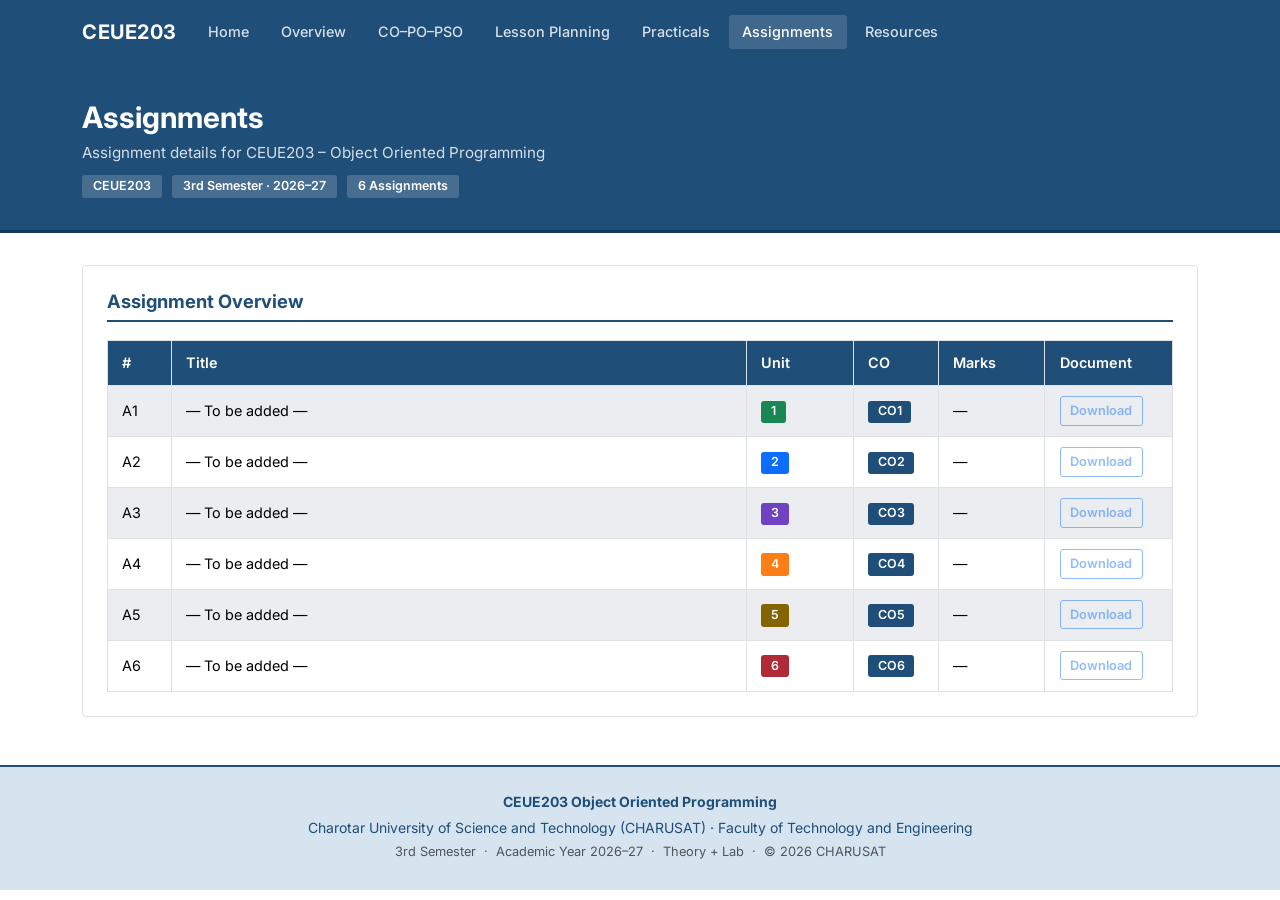
==== assignments.html @ 49689e84 "first commit" ====
<!DOCTYPE html>
<html lang="en">
<head>
  <meta charset="UTF-8">
  <meta name="viewport" content="width=device-width, initial-scale=1.0">
  <title>Assignments · CEUE203</title>
  <link href="https://cdn.jsdelivr.net/npm/bootstrap@5.3.2/dist/css/bootstrap.min.css" rel="stylesheet">
  <link rel="stylesheet" href="https://cdn.jsdelivr.net/npm/bootstrap-icons@1.11.1/font/bootstrap-icons.css">
  <link rel="stylesheet" href="style.css">
</head>
<body>

<!-- ── Navbar ─────────────────────────────────────────────────────────────── -->
<nav class="navbar navbar-expand-lg navbar-dark">
  <div class="container">
    <a class="navbar-brand" href="index.html">CEUE203</a>
    <button class="navbar-toggler" type="button" data-bs-toggle="collapse" data-bs-target="#nav">
      <span class="navbar-toggler-icon"></span>
    </button>
    <div class="collapse navbar-collapse" id="nav">
      <ul class="navbar-nav me-auto">
        <li class="nav-item"><a class="nav-link" href="index.html">Home</a></li>
        <li class="nav-item"><a class="nav-link" href="overview.html">Overview</a></li>
        <li class="nav-item"><a class="nav-link" href="co-po-pso.html">CO&ndash;PO&ndash;PSO</a></li>
        <li class="nav-item"><a class="nav-link" href="lesson-planning.html">Lesson Planning</a></li>
        <li class="nav-item"><a class="nav-link" href="practicals.html">Practicals</a></li>
        <li class="nav-item"><a class="nav-link active" href="assignments.html">Assignments</a></li>
        <li class="nav-item"><a class="nav-link" href="resources.html">Resources</a></li>
      </ul>
    </div>
  </div>
</nav>

<!-- ── Page Header ────────────────────────────────────────────────────────── -->
<div class="page-header">
  <div class="container">
    <h1>Assignments</h1>
    <p class="sub">Assignment details for CEUE203 &ndash; Object Oriented Programming</p>
    <div class="badges">
      <span class="badge">CEUE203</span>
      <span class="badge">3rd Semester · 2026–27</span>
      <span class="badge">6 Assignments</span>
    </div>
  </div>
</div>

<!-- ── Main content ───────────────────────────────────────────────────────── -->
<main class="container">

  <!-- Assignment summary table -->
  <div class="section-block">
    <h2>Assignment Overview</h2>
    <div class="table-responsive">
      <table class="table table-bordered table-striped table-sm">
        <thead>
          <tr>
            <th style="width:6%">#</th>
            <th>Title</th>
            <th style="width:10%">Unit</th>
            <th style="width:8%">CO</th>
            <th style="width:10%">Marks</th>
            <th style="width:12%">Document</th>
          </tr>
        </thead>
        <tbody>
          <tr>
            <td>A1</td>
            <td>— To be added —</td>
            <td><span class="badge unit-1">1</span></td>
            <td><span class="badge badge-co">CO1</span></td>
            <td>—</td>
            <td><a href="#" class="btn btn-sm btn-outline-primary drive-btn disabled" data-drive-key="A_1" aria-disabled="true">Download</a></td>
          </tr>
          <tr>
            <td>A2</td>
            <td>— To be added —</td>
            <td><span class="badge unit-2">2</span></td>
            <td><span class="badge badge-co">CO2</span></td>
            <td>—</td>
            <td><a href="#" class="btn btn-sm btn-outline-primary drive-btn disabled" data-drive-key="A_2" aria-disabled="true">Download</a></td>
          </tr>
          <tr>
            <td>A3</td>
            <td>— To be added —</td>
            <td><span class="badge unit-3">3</span></td>
            <td><span class="badge badge-co">CO3</span></td>
            <td>—</td>
            <td><a href="#" class="btn btn-sm btn-outline-primary drive-btn disabled" data-drive-key="A_3" aria-disabled="true">Download</a></td>
          </tr>
          <tr>
            <td>A4</td>
            <td>— To be added —</td>
            <td><span class="badge unit-4">4</span></td>
            <td><span class="badge badge-co">CO4</span></td>
            <td>—</td>
            <td><a href="#" class="btn btn-sm btn-outline-primary drive-btn disabled" data-drive-key="A_4" aria-disabled="true">Download</a></td>
          </tr>
          <tr>
            <td>A5</td>
            <td>— To be added —</td>
            <td><span class="badge unit-5">5</span></td>
            <td><span class="badge badge-co">CO5</span></td>
            <td>—</td>
            <td><a href="#" class="btn btn-sm btn-outline-primary drive-btn disabled" data-drive-key="A_5" aria-disabled="true">Download</a></td>
          </tr>
          <tr>
            <td>A6</td>
            <td>— To be added —</td>
            <td><span class="badge unit-6">6</span></td>
            <td><span class="badge badge-co">CO6</span></td>
            <td>—</td>
            <td><a href="#" class="btn btn-sm btn-outline-primary drive-btn disabled" data-drive-key="A_6" aria-disabled="true">Download</a></td>
          </tr>
        </tbody>
      </table>
    </div>
  </div>

</main>

<!-- ── Footer ─────────────────────────────────────────────────────────────── -->
<footer class="site-footer">
  <div class="container">
    <p><strong>CEUE203 Object Oriented Programming</strong></p>
    <p>Charotar University of Science and Technology (CHARUSAT) &middot; Faculty of Technology and Engineering</p>
    <p class="text-muted">3rd Semester &nbsp;&middot;&nbsp; Academic Year 2026–27 &nbsp;&middot;&nbsp; Theory + Lab &nbsp;&middot;&nbsp; &copy; 2026 CHARUSAT</p>
  </div>
</footer>

<script src="https://cdn.jsdelivr.net/npm/bootstrap@5.3.2/dist/js/bootstrap.bundle.min.js"></script>
<script src="main.js"></script>
</body>
</html>
---- style.css ----
/* ============================================================================
   CEUE203 Object Oriented Programming
   Custom Stylesheet (Bootstrap 5 overrides)
   ============================================================================ */

@import url('https://fonts.googleapis.com/css2?family=Inter:wght@400;600;700&display=swap');

/* ─── CSS Variables ─────────────────────────────────────────────────────── */
:root {
  --primary:   #1F4E79;
  --accent:    #D6E4F0;
  --white:     #ffffff;
  --light-bg:  #f8f9fa;
  --text:      #212529;
  --muted:     #6c757d;
  --border:    #dee2e6;
}

/* ─── Global ─────────────────────────────────────────────────────────────── */
body {
  font-family: 'Inter', system-ui, sans-serif;
  font-size: 0.95rem;
  color: var(--text);
  background: var(--white);
}

h1, h2, h3, h4, h5, h6 {
  font-family: 'Inter', sans-serif;
  font-weight: 700;
  color: var(--primary);
}

a {
  color: var(--primary);
}

a:hover {
  color: #163a5f;
}

/* ─── Navbar ─────────────────────────────────────────────────────────────── */
.navbar {
  background-color: var(--primary) !important;
  padding: 0.75rem 0;
}

.navbar-brand {
  font-weight: 700;
  font-size: 1.25rem;
  color: var(--white) !important;
  letter-spacing: 0.5px;
}

.navbar-nav .nav-link {
  color: rgba(255,255,255,0.82) !important;
  font-weight: 500;
  font-size: 0.9rem;
  padding: 0.4rem 0.85rem !important;
  border-radius: 3px;
  margin: 0 0.15rem;
}

.navbar-nav .nav-link:hover,
.navbar-nav .nav-link.active {
  color: var(--white) !important;
  background-color: rgba(255,255,255,0.15);
}

.navbar-toggler {
  border-color: rgba(255,255,255,0.4);
}

.navbar-toggler-icon {
  background-image: url("data:image/svg+xml,%3csvg xmlns='http://www.w3.org/2000/svg' viewBox='0 0 30 30'%3e%3cpath stroke='rgba%28255,255,255,0.85%29' stroke-linecap='round' stroke-miterlimit='10' stroke-width='2' d='M4 7h22M4 15h22M4 23h22'/%3e%3c/svg%3e");
}

/* View-mode toggle pill */
.view-mode-toggle {
  display: flex;
  align-items: center;
  gap: 0.6rem;
  background: rgba(255,255,255,0.12);
  border-radius: 4px;
  padding: 0.35rem 0.75rem;
}

.view-mode-toggle label {
  color: var(--white);
  font-size: 0.82rem;
  font-weight: 600;
  margin: 0;
  cursor: pointer;
  white-space: nowrap;
  letter-spacing: 0.3px;
}

.form-check-input {
  cursor: pointer;
  width: 2.6rem;
  height: 1.35rem;
  background-color: rgba(255,255,255,0.25);
  border-color: rgba(255,255,255,0.4);
}

.form-check-input:checked {
  background-color: var(--accent);
  border-color: var(--accent);
}

.form-check-input:focus {
  box-shadow: none;
}

/* ─── Page Header ────────────────────────────────────────────────────────── */
.page-header {
  background-color: var(--primary);
  color: var(--white);
  padding: 2.25rem 0 2rem;
  margin-bottom: 2rem;
  border-bottom: 3px solid #163a5f;
}

.page-header h1 {
  color: var(--white);
  font-size: 1.85rem;
  margin-bottom: 0.4rem;
}

.page-header .sub {
  color: rgba(255,255,255,0.82);
  font-size: 0.95rem;
  margin: 0;
}

.page-header .badges {
  margin-top: 0.6rem;
}

.page-header .badge {
  font-size: 0.78rem;
  font-weight: 600;
  background: rgba(255,255,255,0.18);
  color: var(--white);
  margin-right: 0.35rem;
  padding: 0.35rem 0.7rem;
  border-radius: 3px;
}

/* ─── Section wrapper ────────────────────────────────────────────────────── */
.section-block {
  background: var(--white);
  border: 1px solid var(--border);
  border-radius: 4px;
  padding: 1.5rem;
  margin-bottom: 1.75rem;
}

.section-block h2,
.section-block h3 {
  font-size: 1.15rem;
  padding-bottom: 0.5rem;
  border-bottom: 2px solid var(--primary);
  margin-bottom: 1.1rem;
}

/* ─── Tables ─────────────────────────────────────────────────────────────── */
.table {
  font-size: 0.9rem;
  margin-bottom: 0;
}

.table thead th {
  background-color: var(--primary);
  color: var(--white);
  font-weight: 600;
  border: none;
  padding: 0.7rem 0.9rem;
  vertical-align: middle;
}

.table tbody td,
.table tbody th {
  padding: 0.65rem 0.9rem;
  vertical-align: middle;
  border-bottom: 1px solid #e9ecef;
}

.table-striped > tbody > tr:nth-of-type(odd) > * {
  background-color: rgba(214,228,240,0.18);
}

.table tbody tr:hover > td {
  background-color: rgba(214,228,240,0.3);
}

.table-bordered th,
.table-bordered td {
  border: 1px solid var(--border) !important;
}

/* ─── Accordion ──────────────────────────────────────────────────────────── */
.accordion-item {
  border: 1px solid var(--border);
  border-radius: 4px !important;
  margin-bottom: 0.6rem;
  overflow: hidden;
}

.accordion-button {
  background-color: var(--white);
  color: var(--primary);
  font-weight: 600;
  font-size: 0.92rem;
  padding: 0.9rem 1.1rem;
  border: none;
}

.accordion-button:not(.collapsed) {
  background-color: var(--accent);
  color: var(--primary);
  box-shadow: none;
}

.accordion-button:focus {
  box-shadow: none;
}

.accordion-button::after {
  filter: none;
}

.accordion-button:not(.collapsed)::after {
  filter: none;
}

.accordion-body {
  padding: 1.25rem 1.25rem;
  background: #fafcfe;
  border-top: 1px solid var(--border);
}

/* ─── Cards ──────────────────────────────────────────────────────────────── */
.card {
  border: 1px solid var(--border);
  border-radius: 4px;
  box-shadow: none;
  margin-bottom: 1rem;
}

.card-header {
  background-color: var(--primary);
  color: var(--white);
  font-weight: 600;
  font-size: 0.88rem;
  padding: 0.6rem 1rem;
  border-radius: 0;
}

.card-body {
  padding: 1.1rem;
}

.card-title {
  color: var(--primary);
  font-size: 0.98rem;
  font-weight: 700;
  margin-bottom: 0.6rem;
}

/* Stat info boxes (home page) */
.stat-box {
  border: 1px solid var(--border);
  border-top: 3px solid var(--primary);
  border-radius: 4px;
  padding: 1.2rem 1rem;
  text-align: center;
  background: var(--white);
}

.stat-box h3 {
  font-size: 2rem;
  margin-bottom: 0.2rem;
  color: var(--primary);
}

.stat-box p {
  font-size: 0.85rem;
  color: var(--muted);
  margin: 0;
}

/* ─── Badges ─────────────────────────────────────────────────────────────── */
.badge {
  font-weight: 600;
  font-size: 0.78rem;
  padding: 0.3rem 0.6rem;
  border-radius: 3px;
}

.badge-co { background-color: var(--primary); color: var(--white); }

#practicalsAccordion .accordion-button::after {
  margin-left: 0.5rem;
}
.co-badges {
  justify-content: flex-start;
}

.badge-coursera { background-color: #0056d2; color: var(--white); }
.badge-youtube  { background-color: #c4302b; color: var(--white); }
.badge-docs     { background-color: #444;    color: var(--white); }

/* Resource link chips */
.resource-link {
  display: inline-flex;
  align-items: center;
  padding: 0.2rem 0.55rem;
  font-size: 0.8rem;
  font-weight: 500;
  border-radius: 4px;
  border: 1px solid var(--border);
  color: var(--text);
  background: var(--white);
  text-decoration: none;
  white-space: nowrap;
  transition: background 0.15s, border-color 0.15s;
}
.resource-link:hover {
  background: #f1f5f9;
  border-color: var(--primary);
  color: var(--primary);
}

/* Unit-phase colours (OOP) */
.unit-1  { background-color: #198754; color: #fff; }   /* green   Unit 1: Intro        */
.unit-2  { background-color: #0d6efd; color: #fff; }   /* blue    Unit 2: Classes        */
.unit-3  { background-color: #6f42c1; color: #fff; }   /* purple  Unit 3: Inheritance    */
.unit-4  { background-color: #fd7e14; color: #fff; }   /* orange  Unit 4: Polymorphism   */
.unit-5  { background-color: #856404; color: #fff; }   /* amber   Unit 5: Exception / IO */
.unit-6  { background-color: #b02a37; color: #fff; }   /* red     Unit 6: Templates/STL  */

/* ─── Buttons ────────────────────────────────────────────────────────────── */
.btn {
  font-size: 0.875rem;
  font-weight: 600;
  border-radius: 3px;
  padding: 0.45rem 1.1rem;
}

.btn-primary {
  background-color: var(--primary);
  border-color: var(--primary);
}

.btn-primary:hover {
  background-color: #163a5f;
  border-color: #163a5f;
}

.btn-outline-primary {
  color: var(--primary);
  border-color: var(--primary);
}

.btn-outline-primary:hover,
.btn-outline-primary.active {
  background-color: var(--primary);
  border-color: var(--primary);
  color: var(--white);
}

.btn.disabled,
.btn:disabled {
  opacity: 0.45;
  cursor: not-allowed;
}

/* Filter toolbar */
.filter-bar {
  display: flex;
  flex-wrap: wrap;
  gap: 0.4rem;
  margin-bottom: 1.25rem;
}

/* ─── Faculty-only visibility ────────────────────────────────────────────── */
.faculty-only { display: none; }

.faculty-note {
  background-color: #fff8e1;
  border-left: 4px solid #f0ad4e;
  padding: 0.75rem 1rem;
  margin-top: 0.75rem;
  border-radius: 0 3px 3px 0;
  font-size: 0.88rem;
}

.faculty-note strong {
  display: block;
  color: #856404;
  margin-bottom: 0.25rem;
}

/* ─── Search box ─────────────────────────────────────────────────────────── */
.search-wrap {
  max-width: 480px;
  margin-bottom: 1.25rem;
}

.search-wrap .form-control {
  border: 1px solid var(--border);
  border-right: none;
  border-radius: 3px 0 0 3px;
  font-size: 0.9rem;
  padding: 0.5rem 0.8rem;
}

.search-wrap .form-control:focus {
  border-color: var(--primary);
  box-shadow: none;
}

.search-wrap .btn {
  border-radius: 0 3px 3px 0;
}

/* ─── Footer ─────────────────────────────────────────────────────────────── */
.site-footer {
  background-color: var(--accent);
  color: var(--primary);
  padding: 1.5rem 0;
  margin-top: 3rem;
  border-top: 2px solid var(--primary);
  font-size: 0.875rem;
  text-align: center;
}

.site-footer p {
  margin-bottom: 0.3rem;
}

.site-footer .text-muted {
  font-size: 0.8rem;
}

/* Drive-link button */
.drive-btn {
  font-size: 0.8rem;
  padding: 0.25rem 0.6rem;
}

/* ─── Responsive ─────────────────────────────────────────────────────────── */
@media (max-width: 768px) {
  .page-header h1 { font-size: 1.45rem; }

  .view-mode-toggle {
    margin-top: 0.75rem;
    justify-content: flex-start;
  }

  .stat-box h3 { font-size: 1.6rem; }

  .table { font-size: 0.82rem; }

  .accordion-button { font-size: 0.85rem; }
}
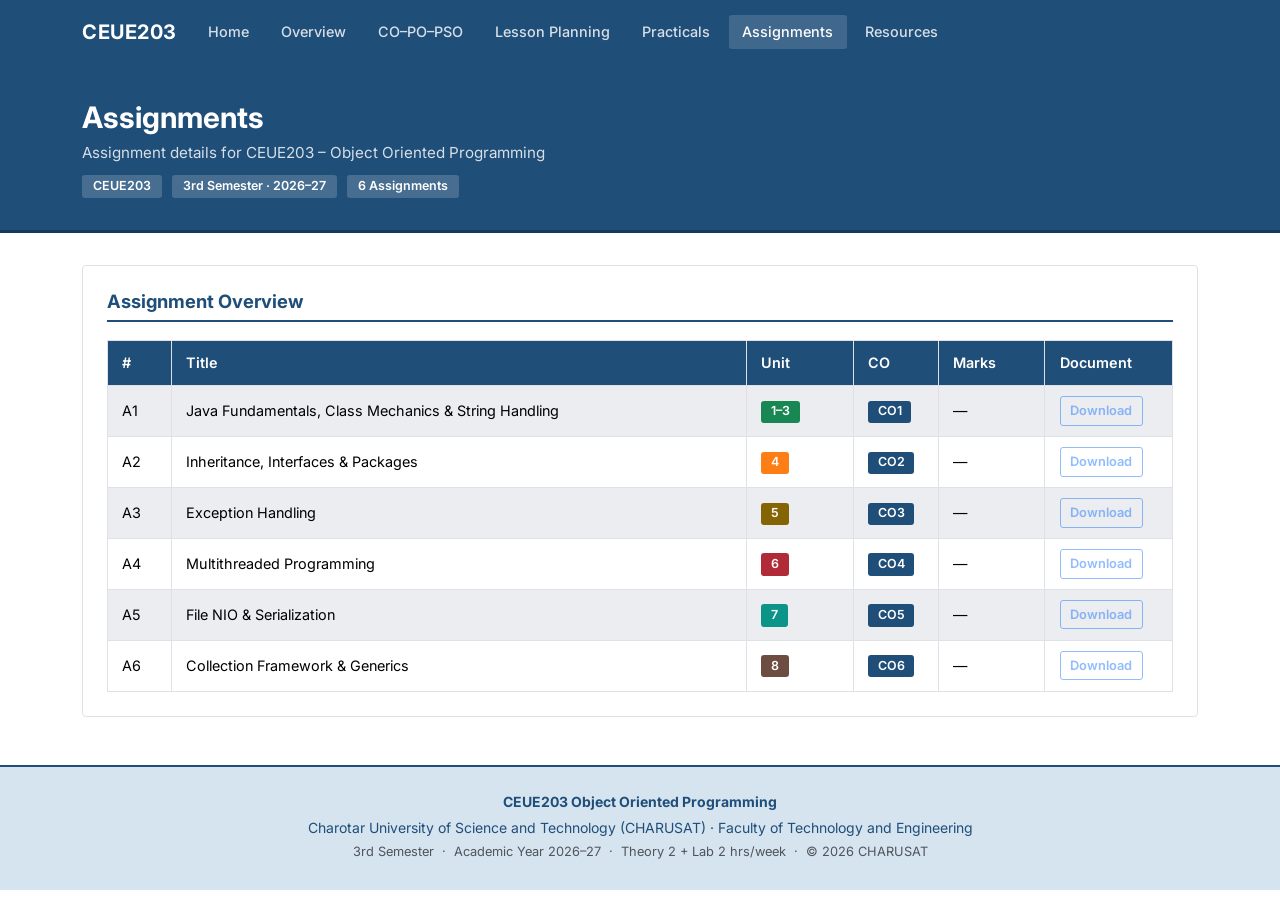
==== commit 4ca17661: "content modification" ====
--- a/assignments.html
+++ b/assignments.html
@@ -65,51 +65,51 @@
         <tbody>
           <tr>
             <td>A1</td>
-            <td>— To be added —</td>
-            <td><span class="badge unit-1">1</span></td>
+            <td>Java Fundamentals, Class Mechanics &amp; String Handling</td>
+            <td><span class="badge unit-1">1–3</span></td>
             <td><span class="badge badge-co">CO1</span></td>
             <td>—</td>
-            <td><a href="#" class="btn btn-sm btn-outline-primary drive-btn disabled" data-drive-key="A_1" aria-disabled="true">Download</a></td>
+            <td><a href="#" class="btn btn-sm btn-outline-primary drive-btn" data-drive-key="A_1">Download</a></td>
           </tr>
           <tr>
             <td>A2</td>
-            <td>— To be added —</td>
-            <td><span class="badge unit-2">2</span></td>
+            <td>Inheritance, Interfaces &amp; Packages</td>
+            <td><span class="badge unit-4">4</span></td>
             <td><span class="badge badge-co">CO2</span></td>
             <td>—</td>
-            <td><a href="#" class="btn btn-sm btn-outline-primary drive-btn disabled" data-drive-key="A_2" aria-disabled="true">Download</a></td>
+            <td><a href="#" class="btn btn-sm btn-outline-primary drive-btn" data-drive-key="A_2">Download</a></td>
           </tr>
           <tr>
             <td>A3</td>
-            <td>— To be added —</td>
-            <td><span class="badge unit-3">3</span></td>
+            <td>Exception Handling</td>
+            <td><span class="badge unit-5">5</span></td>
             <td><span class="badge badge-co">CO3</span></td>
             <td>—</td>
-            <td><a href="#" class="btn btn-sm btn-outline-primary drive-btn disabled" data-drive-key="A_3" aria-disabled="true">Download</a></td>
+            <td><a href="#" class="btn btn-sm btn-outline-primary drive-btn" data-drive-key="A_3">Download</a></td>
           </tr>
           <tr>
             <td>A4</td>
-            <td>— To be added —</td>
-            <td><span class="badge unit-4">4</span></td>
+            <td>Multithreaded Programming</td>
+            <td><span class="badge unit-6">6</span></td>
             <td><span class="badge badge-co">CO4</span></td>
             <td>—</td>
-            <td><a href="#" class="btn btn-sm btn-outline-primary drive-btn disabled" data-drive-key="A_4" aria-disabled="true">Download</a></td>
+            <td><a href="#" class="btn btn-sm btn-outline-primary drive-btn" data-drive-key="A_4">Download</a></td>
           </tr>
           <tr>
             <td>A5</td>
-            <td>— To be added —</td>
-            <td><span class="badge unit-5">5</span></td>
+            <td>File NIO &amp; Serialization</td>
+            <td><span class="badge unit-7">7</span></td>
             <td><span class="badge badge-co">CO5</span></td>
             <td>—</td>
-            <td><a href="#" class="btn btn-sm btn-outline-primary drive-btn disabled" data-drive-key="A_5" aria-disabled="true">Download</a></td>
+            <td><a href="#" class="btn btn-sm btn-outline-primary drive-btn" data-drive-key="A_5">Download</a></td>
           </tr>
           <tr>
             <td>A6</td>
-            <td>— To be added —</td>
-            <td><span class="badge unit-6">6</span></td>
+            <td>Collection Framework &amp; Generics</td>
+            <td><span class="badge unit-8">8</span></td>
             <td><span class="badge badge-co">CO6</span></td>
             <td>—</td>
-            <td><a href="#" class="btn btn-sm btn-outline-primary drive-btn disabled" data-drive-key="A_6" aria-disabled="true">Download</a></td>
+            <td><a href="#" class="btn btn-sm btn-outline-primary drive-btn" data-drive-key="A_6">Download</a></td>
           </tr>
         </tbody>
       </table>
@@ -123,7 +123,7 @@
   <div class="container">
     <p><strong>CEUE203 Object Oriented Programming</strong></p>
     <p>Charotar University of Science and Technology (CHARUSAT) &middot; Faculty of Technology and Engineering</p>
-    <p class="text-muted">3rd Semester &nbsp;&middot;&nbsp; Academic Year 2026–27 &nbsp;&middot;&nbsp; Theory + Lab &nbsp;&middot;&nbsp; &copy; 2026 CHARUSAT</p>
+    <p class="text-muted">3rd Semester &nbsp;&middot;&nbsp; Academic Year 2026&ndash;27 &nbsp;&middot;&nbsp; Theory 2 + Lab 2 hrs/week &nbsp;&middot;&nbsp; &copy; 2026 CHARUSAT</p>
   </div>
 </footer>
 
--- a/style.css
+++ b/style.css
@@ -332,12 +332,14 @@
 }
 
 /* Unit-phase colours (OOP) */
-.unit-1  { background-color: #198754; color: #fff; }   /* green   Unit 1: Intro        */
-.unit-2  { background-color: #0d6efd; color: #fff; }   /* blue    Unit 2: Classes        */
-.unit-3  { background-color: #6f42c1; color: #fff; }   /* purple  Unit 3: Inheritance    */
-.unit-4  { background-color: #fd7e14; color: #fff; }   /* orange  Unit 4: Polymorphism   */
-.unit-5  { background-color: #856404; color: #fff; }   /* amber   Unit 5: Exception / IO */
-.unit-6  { background-color: #b02a37; color: #fff; }   /* red     Unit 6: Templates/STL  */
+.unit-1  { background-color: #198754; color: #fff; }   /* green   Unit 1: Java Fundamentals        */
+.unit-2  { background-color: #0d6efd; color: #fff; }   /* blue    Unit 2: Class Fundamentals       */
+.unit-3  { background-color: #6f42c1; color: #fff; }   /* purple  Unit 3: String Handling          */
+.unit-4  { background-color: #fd7e14; color: #fff; }   /* orange  Unit 4: Inheritance/Interfaces   */
+.unit-5  { background-color: #856404; color: #fff; }   /* amber   Unit 5: Exception Handling       */
+.unit-6  { background-color: #b02a37; color: #fff; }   /* red     Unit 6: Multithreading           */
+.unit-7  { background-color: #0d9488; color: #fff; }   /* teal    Unit 7: File NIO                 */
+.unit-8  { background-color: #6d4c41; color: #fff; }   /* brown   Unit 8: Collections / Generics   */
 
 /* ─── Buttons ────────────────────────────────────────────────────────────── */
 .btn {
